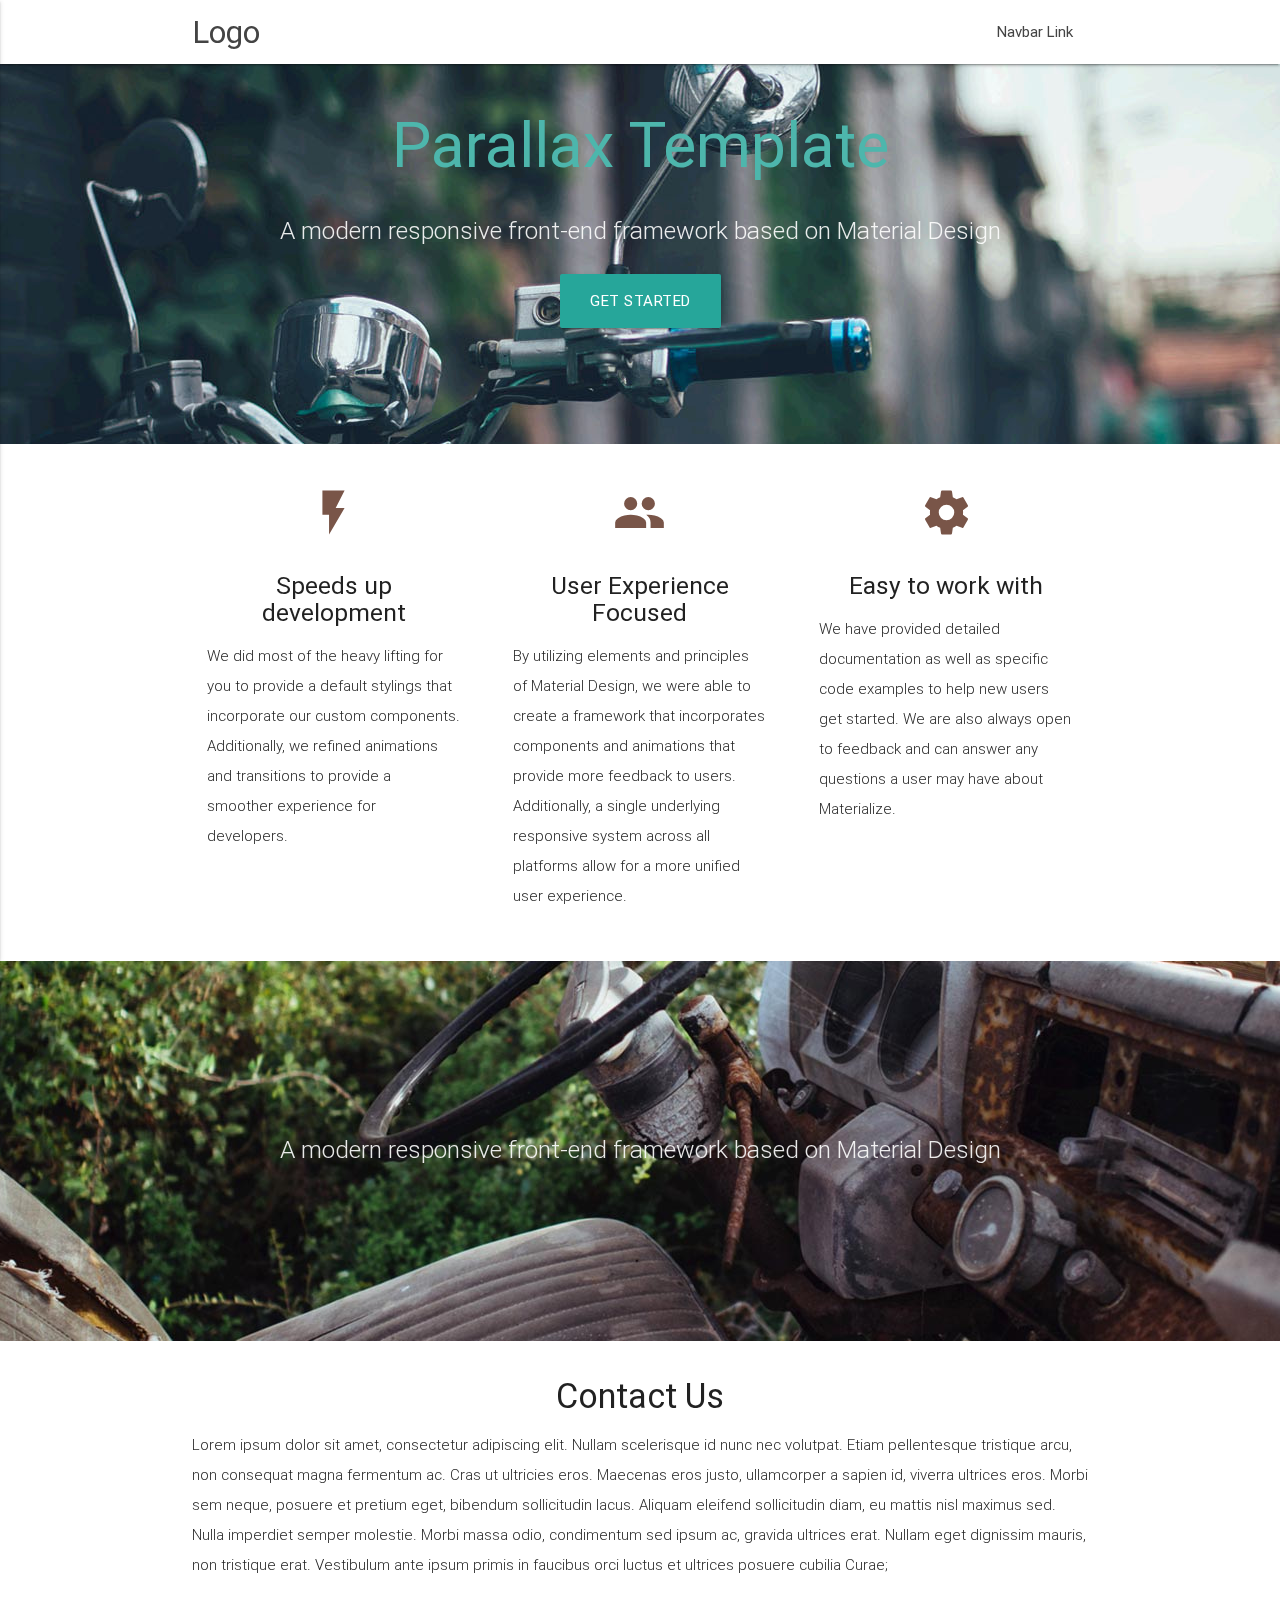
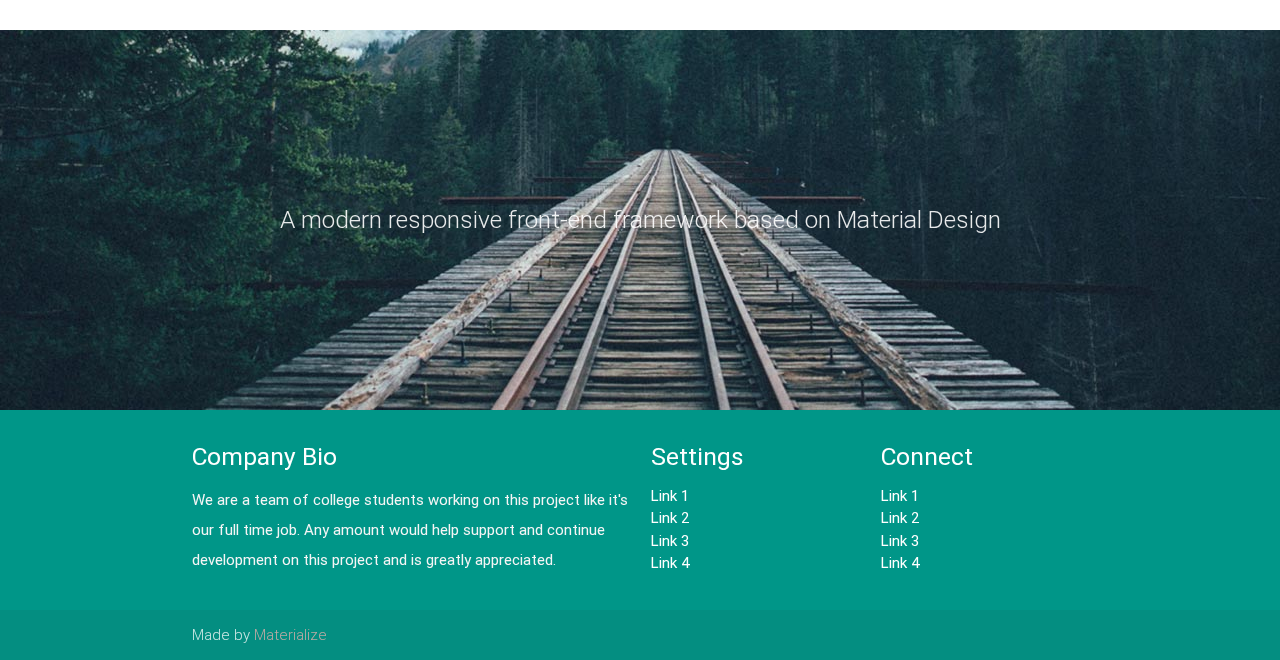
==== index.html @ 7198770c "Downloads Materailize template." ====
<!DOCTYPE html>
<html lang="en">
<head>
  <meta http-equiv="Content-Type" content="text/html; charset=UTF-8"/>
  <meta name="viewport" content="width=device-width, initial-scale=1, maximum-scale=1.0, user-scalable=no"/>
  <title>Parallax Template - Materialize</title>

  <!-- CSS  -->
  <link href="https://fonts.googleapis.com/icon?family=Material+Icons" rel="stylesheet">
  <link href="css/materialize.css" type="text/css" rel="stylesheet" media="screen,projection"/>
  <link href="css/style.css" type="text/css" rel="stylesheet" media="screen,projection"/>
</head>
<body>
  <nav class="white" role="navigation">
    <div class="nav-wrapper container">
      <a id="logo-container" href="#" class="brand-logo">Logo</a>
      <ul class="right hide-on-med-and-down">
        <li><a href="#">Navbar Link</a></li>
      </ul>

      <ul id="nav-mobile" class="side-nav">
        <li><a href="#">Navbar Link</a></li>
      </ul>
      <a href="#" data-activates="nav-mobile" class="button-collapse"><i class="material-icons">menu</i></a>
    </div>
  </nav>

  <div id="index-banner" class="parallax-container">
    <div class="section no-pad-bot">
      <div class="container">
        <br><br>
        <h1 class="header center teal-text text-lighten-2">Parallax Template</h1>
        <div class="row center">
          <h5 class="header col s12 light">A modern responsive front-end framework based on Material Design</h5>
        </div>
        <div class="row center">
          <a href="http://materializecss.com/getting-started.html" id="download-button" class="btn-large waves-effect waves-light teal lighten-1">Get Started</a>
        </div>
        <br><br>

      </div>
    </div>
    <div class="parallax"><img src="background1.jpg" alt="Unsplashed background img 1"></div>
  </div>


  <div class="container">
    <div class="section">

      <!--   Icon Section   -->
      <div class="row">
        <div class="col s12 m4">
          <div class="icon-block">
            <h2 class="center brown-text"><i class="material-icons">flash_on</i></h2>
            <h5 class="center">Speeds up development</h5>

            <p class="light">We did most of the heavy lifting for you to provide a default stylings that incorporate our custom components. Additionally, we refined animations and transitions to provide a smoother experience for developers.</p>
          </div>
        </div>

        <div class="col s12 m4">
          <div class="icon-block">
            <h2 class="center brown-text"><i class="material-icons">group</i></h2>
            <h5 class="center">User Experience Focused</h5>

            <p class="light">By utilizing elements and principles of Material Design, we were able to create a framework that incorporates components and animations that provide more feedback to users. Additionally, a single underlying responsive system across all platforms allow for a more unified user experience.</p>
          </div>
        </div>

        <div class="col s12 m4">
          <div class="icon-block">
            <h2 class="center brown-text"><i class="material-icons">settings</i></h2>
            <h5 class="center">Easy to work with</h5>

            <p class="light">We have provided detailed documentation as well as specific code examples to help new users get started. We are also always open to feedback and can answer any questions a user may have about Materialize.</p>
          </div>
        </div>
      </div>

    </div>
  </div>


  <div class="parallax-container valign-wrapper">
    <div class="section no-pad-bot">
      <div class="container">
        <div class="row center">
          <h5 class="header col s12 light">A modern responsive front-end framework based on Material Design</h5>
        </div>
      </div>
    </div>
    <div class="parallax"><img src="background2.jpg" alt="Unsplashed background img 2"></div>
  </div>

  <div class="container">
    <div class="section">

      <div class="row">
        <div class="col s12 center">
          <h3><i class="mdi-content-send brown-text"></i></h3>
          <h4>Contact Us</h4>
          <p class="left-align light">Lorem ipsum dolor sit amet, consectetur adipiscing elit. Nullam scelerisque id nunc nec volutpat. Etiam pellentesque tristique arcu, non consequat magna fermentum ac. Cras ut ultricies eros. Maecenas eros justo, ullamcorper a sapien id, viverra ultrices eros. Morbi sem neque, posuere et pretium eget, bibendum sollicitudin lacus. Aliquam eleifend sollicitudin diam, eu mattis nisl maximus sed. Nulla imperdiet semper molestie. Morbi massa odio, condimentum sed ipsum ac, gravida ultrices erat. Nullam eget dignissim mauris, non tristique erat. Vestibulum ante ipsum primis in faucibus orci luctus et ultrices posuere cubilia Curae;</p>
        </div>
      </div>

    </div>
  </div>


  <div class="parallax-container valign-wrapper">
    <div class="section no-pad-bot">
      <div class="container">
        <div class="row center">
          <h5 class="header col s12 light">A modern responsive front-end framework based on Material Design</h5>
        </div>
      </div>
    </div>
    <div class="parallax"><img src="background3.jpg" alt="Unsplashed background img 3"></div>
  </div>

  <footer class="page-footer teal">
    <div class="container">
      <div class="row">
        <div class="col l6 s12">
          <h5 class="white-text">Company Bio</h5>
          <p class="grey-text text-lighten-4">We are a team of college students working on this project like it's our full time job. Any amount would help support and continue development on this project and is greatly appreciated.</p>


        </div>
        <div class="col l3 s12">
          <h5 class="white-text">Settings</h5>
          <ul>
            <li><a class="white-text" href="#!">Link 1</a></li>
            <li><a class="white-text" href="#!">Link 2</a></li>
            <li><a class="white-text" href="#!">Link 3</a></li>
            <li><a class="white-text" href="#!">Link 4</a></li>
          </ul>
        </div>
        <div class="col l3 s12">
          <h5 class="white-text">Connect</h5>
          <ul>
            <li><a class="white-text" href="#!">Link 1</a></li>
            <li><a class="white-text" href="#!">Link 2</a></li>
            <li><a class="white-text" href="#!">Link 3</a></li>
            <li><a class="white-text" href="#!">Link 4</a></li>
          </ul>
        </div>
      </div>
    </div>
    <div class="footer-copyright">
      <div class="container">
      Made by <a class="brown-text text-lighten-3" href="http://materializecss.com">Materialize</a>
      </div>
    </div>
  </footer>


  <!--  Scripts-->
  <script src="https://code.jquery.com/jquery-2.1.1.min.js"></script>
  <script src="js/materialize.js"></script>
  <script src="js/init.js"></script>

  </body>
</html>
---- css/style.css ----
/* Custom Stylesheet */
/**
 * Use this file to override Materialize files so you can update
 * the core Materialize files in the future
 *
 * Made By MaterializeCSS.com
 */

nav ul a,
nav .brand-logo {
  color: #444;
}

p {
  line-height: 2rem;
}

.button-collapse {
  color: #26a69a;
}

.parallax-container {
  min-height: 380px;
  line-height: 0;
  height: auto;
  color: rgba(255,255,255,.9);
}
  .parallax-container .section {
    width: 100%;
  }

@media only screen and (max-width : 992px) {
  .parallax-container .section {
    position: absolute;
    top: 40%;
  }
  #index-banner .section {
    top: 10%;
  }
}

@media only screen and (max-width : 600px) {
  #index-banner .section {
    top: 0;
  }
}

.icon-block {
  padding: 0 15px;
}
.icon-block .material-icons {
  font-size: inherit;
}

footer.page-footer {
  margin: 0;
}
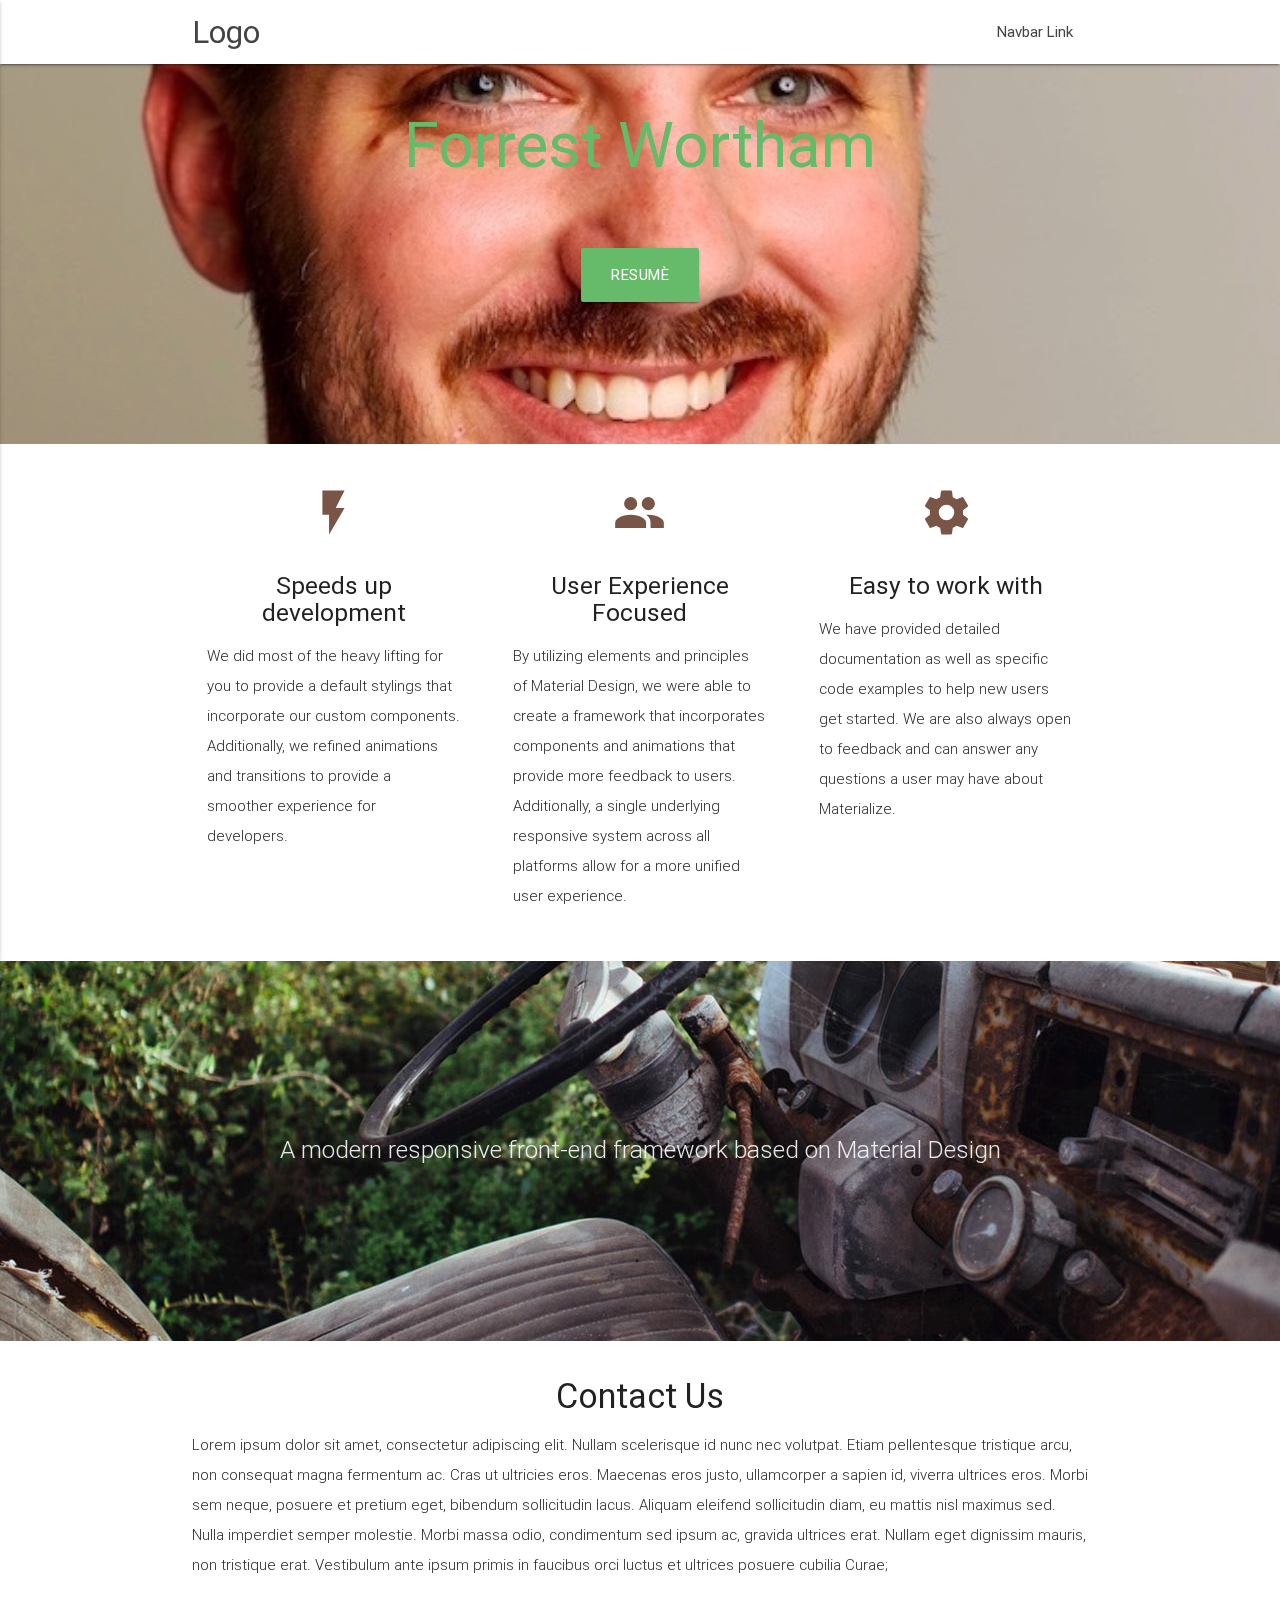
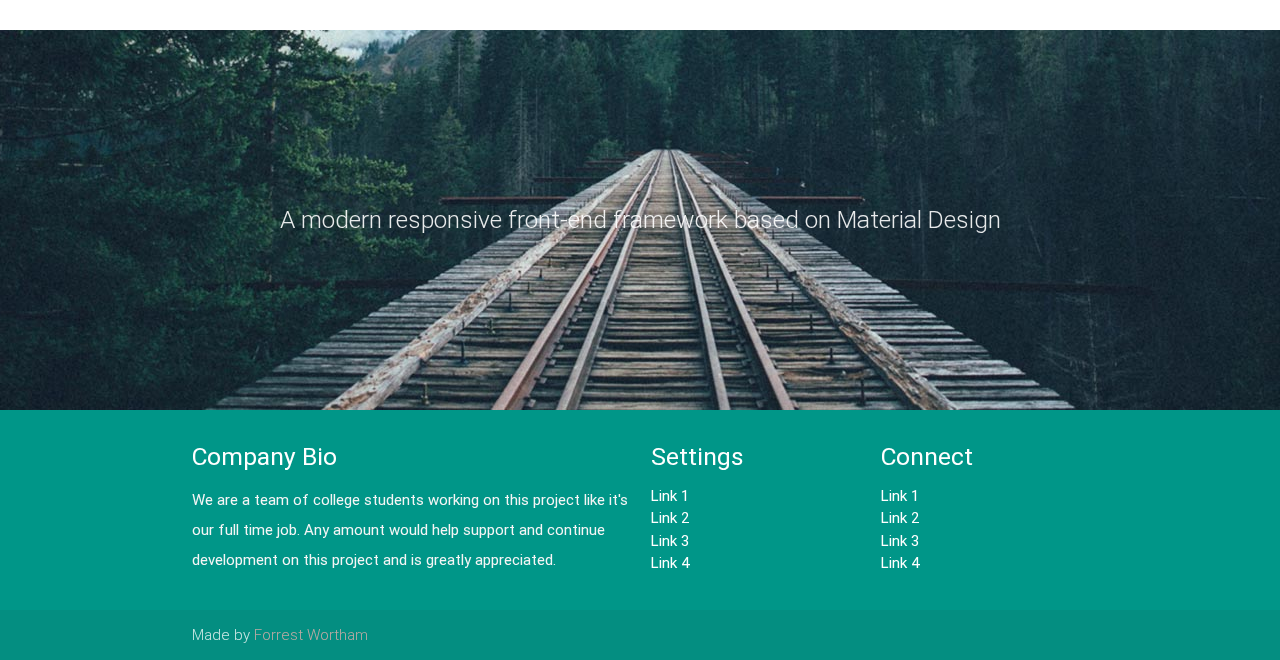
==== commit f403ee7c: "Adds profile pic as background pic #1 and download btn takes to resume.pdf" ====
--- a/index.html
+++ b/index.html
@@ -3,7 +3,7 @@
 <head>
   <meta http-equiv="Content-Type" content="text/html; charset=UTF-8"/>
   <meta name="viewport" content="width=device-width, initial-scale=1, maximum-scale=1.0, user-scalable=no"/>
-  <title>Parallax Template - Materialize</title>
+  <title>Forrest Wortham</title>
 
   <!-- CSS  -->
   <link href="https://fonts.googleapis.com/icon?family=Material+Icons" rel="stylesheet">
@@ -29,18 +29,18 @@
     <div class="section no-pad-bot">
       <div class="container">
         <br><br>
-        <h1 class="header center teal-text text-lighten-2">Parallax Template</h1>
+        <h1 class="header center green-text text-lighten-1">Forrest Wortham</h1>
         <div class="row center">
-          <h5 class="header col s12 light">A modern responsive front-end framework based on Material Design</h5>
+          <h5 class="header col s12 light"></h5>
         </div>
         <div class="row center">
-          <a href="http://materializecss.com/getting-started.html" id="download-button" class="btn-large waves-effect waves-light teal lighten-1">Get Started</a>
+          <a href="Wortham-Forrest_Resume-pics.pdf" id="download-button" class="btn-large waves-effect waves-light green lighten-1">Resumè</a>
         </div>
         <br><br>
 
       </div>
     </div>
-    <div class="parallax"><img src="background1.jpg" alt="Unsplashed background img 1"></div>
+    <div class="parallax"><img src="website-profile.jpg" alt="Unsplashed background img 1"></div>
   </div>
 
 
@@ -149,7 +149,7 @@
     </div>
     <div class="footer-copyright">
       <div class="container">
-      Made by <a class="brown-text text-lighten-3" href="http://materializecss.com">Materialize</a>
+      Made by <a class="brown-text text-lighten-3" href="!#">Forrest Wortham</a>
       </div>
     </div>
   </footer>
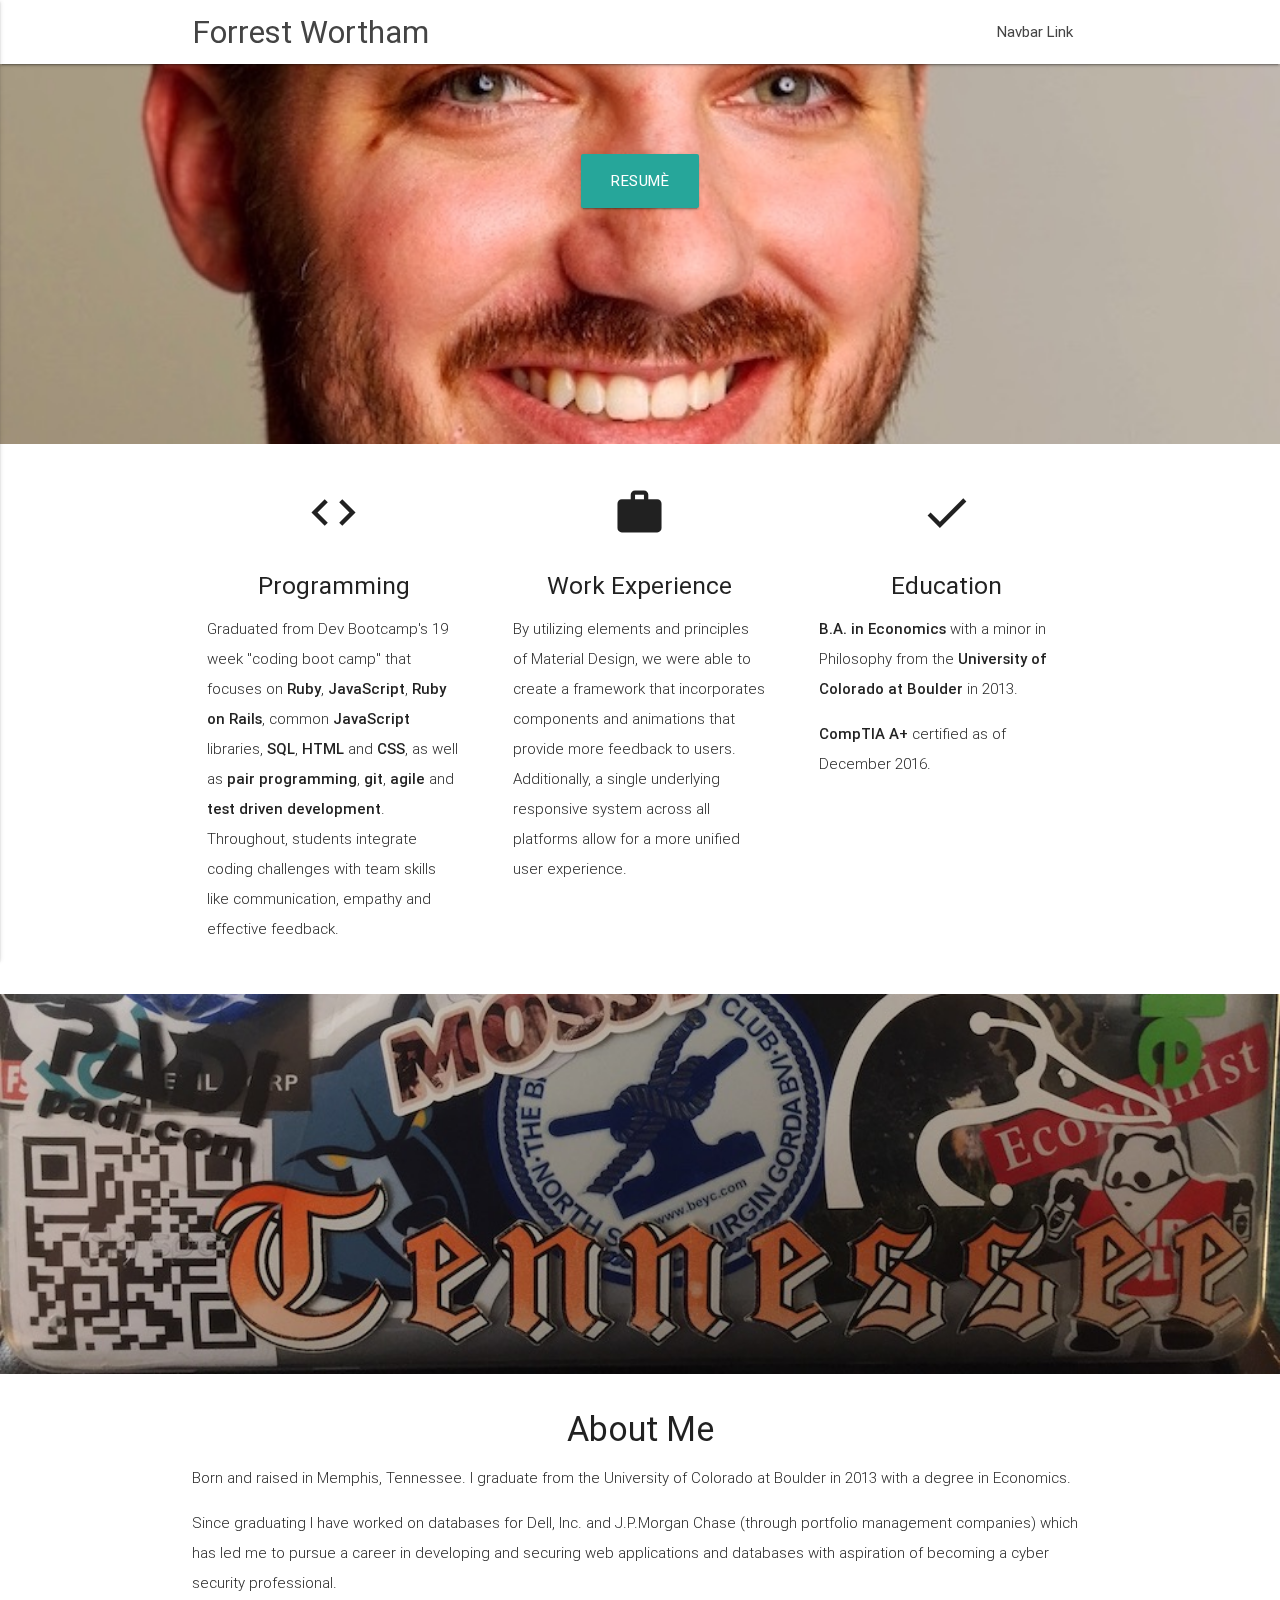
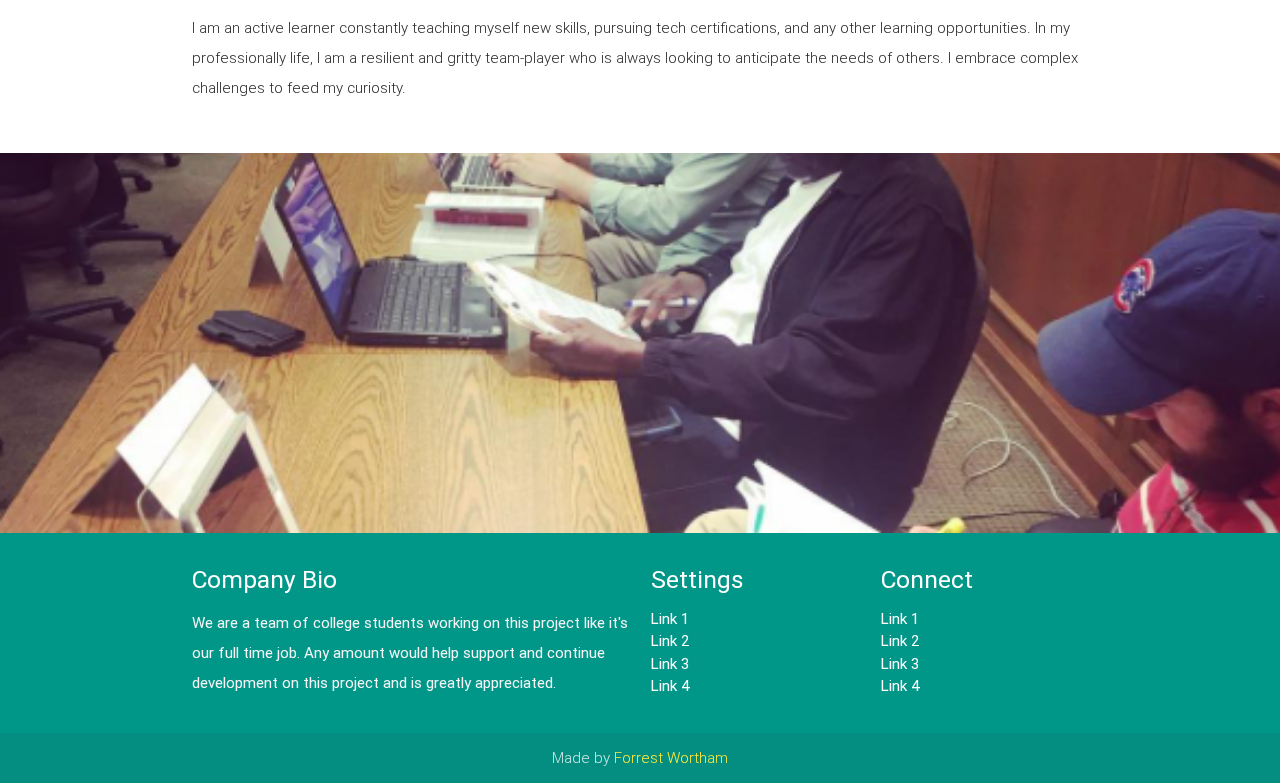
==== commit 9f026bcd: "Adds content and pictures about myself." ====
--- a/index.html
+++ b/index.html
@@ -13,7 +13,7 @@
 <body>
   <nav class="white" role="navigation">
     <div class="nav-wrapper container">
-      <a id="logo-container" href="#" class="brand-logo">Logo</a>
+      <a id="logo-container" href="#" class="brand-logo">Forrest Wortham</a>
       <ul class="right hide-on-med-and-down">
         <li><a href="#">Navbar Link</a></li>
       </ul>
@@ -29,12 +29,12 @@
     <div class="section no-pad-bot">
       <div class="container">
         <br><br>
-        <h1 class="header center green-text text-lighten-1">Forrest Wortham</h1>
+        <h1 class="header center teal-text text-lighten-1"></h1>
         <div class="row center">
           <h5 class="header col s12 light"></h5>
         </div>
         <div class="row center">
-          <a href="Wortham-Forrest_Resume-pics.pdf" id="download-button" class="btn-large waves-effect waves-light green lighten-1">Resumè</a>
+          <a href="Wortham-Forrest_Resume-pics.pdf" id="download-button" class="btn-large waves-effect waves-light teal lighten-1">Resumè</a>
         </div>
         <br><br>
 
@@ -51,17 +51,17 @@
       <div class="row">
         <div class="col s12 m4">
           <div class="icon-block">
-            <h2 class="center brown-text"><i class="material-icons">flash_on</i></h2>
-            <h5 class="center">Speeds up development</h5>
+            <h2 class="center balck-text"><i class="material-icons">code</i></h2>
+            <h5 class="center">Programming</h5>
 
-            <p class="light">We did most of the heavy lifting for you to provide a default stylings that incorporate our custom components. Additionally, we refined animations and transitions to provide a smoother experience for developers.</p>
+            <p class="light">Graduated from Dev Bootcamp's 19 week "coding boot camp" that focuses on <strong>Ruby</strong>, <strong>JavaScript</strong>, <strong>Ruby on Rails</strong>, common <strong>JavaScript</strong> libraries, <strong>SQL</strong>, <strong>HTML</strong> and <strong>CSS</strong>, as well as <strong>pair programming</strong>, <strong>git</strong>, <strong>agile</strong> and <strong>test driven development</strong>. Throughout, students integrate coding challenges with team skills like communication, empathy and effective feedback.</p>
           </div>
         </div>
 
         <div class="col s12 m4">
           <div class="icon-block">
-            <h2 class="center brown-text"><i class="material-icons">group</i></h2>
-            <h5 class="center">User Experience Focused</h5>
+            <h2 class="center balck-text"><i class="material-icons">work</i></h2>
+            <h5 class="center">Work Experience</h5>
 
             <p class="light">By utilizing elements and principles of Material Design, we were able to create a framework that incorporates components and animations that provide more feedback to users. Additionally, a single underlying responsive system across all platforms allow for a more unified user experience.</p>
           </div>
@@ -69,10 +69,12 @@
 
         <div class="col s12 m4">
           <div class="icon-block">
-            <h2 class="center brown-text"><i class="material-icons">settings</i></h2>
-            <h5 class="center">Easy to work with</h5>
+            <h2 class="center balck-text"><i class="material-icons">done</i></h2>
+            <h5 class="center">Education</h5>
 
-            <p class="light">We have provided detailed documentation as well as specific code examples to help new users get started. We are also always open to feedback and can answer any questions a user may have about Materialize.</p>
+            <p class="light"><strong>B.A. in Economics</strong> with a minor in Philosophy from the <strong>University of Colorado at Boulder</strong> in 2013.</p>
+
+            <p class="light"><strong>CompTIA A+</strong> certified as of December 2016.</p>
           </div>
         </div>
       </div>
@@ -85,11 +87,11 @@
     <div class="section no-pad-bot">
       <div class="container">
         <div class="row center">
-          <h5 class="header col s12 light">A modern responsive front-end framework based on Material Design</h5>
+          <h5 class="header col s12 light"></h5>
         </div>
       </div>
     </div>
-    <div class="parallax"><img src="background2.jpg" alt="Unsplashed background img 2"></div>
+    <div class="parallax"><img src="laptop_case.jpg" alt="Unsplashed background img 2"></div>
   </div>
 
   <div class="container">
@@ -98,8 +100,10 @@
       <div class="row">
         <div class="col s12 center">
           <h3><i class="mdi-content-send brown-text"></i></h3>
-          <h4>Contact Us</h4>
-          <p class="left-align light">Lorem ipsum dolor sit amet, consectetur adipiscing elit. Nullam scelerisque id nunc nec volutpat. Etiam pellentesque tristique arcu, non consequat magna fermentum ac. Cras ut ultricies eros. Maecenas eros justo, ullamcorper a sapien id, viverra ultrices eros. Morbi sem neque, posuere et pretium eget, bibendum sollicitudin lacus. Aliquam eleifend sollicitudin diam, eu mattis nisl maximus sed. Nulla imperdiet semper molestie. Morbi massa odio, condimentum sed ipsum ac, gravida ultrices erat. Nullam eget dignissim mauris, non tristique erat. Vestibulum ante ipsum primis in faucibus orci luctus et ultrices posuere cubilia Curae;</p>
+          <h4>About Me</h4>
+          <p class="left-align light">Born and raised in Memphis, Tennessee. I graduate from the University of Colorado at Boulder in 2013 with a degree in Economics.</p>
+          <p class="left-align light">Since graduating I have worked on databases for Dell, Inc. and J.P.Morgan Chase (through portfolio management companies) which has led me to pursue a career in developing and securing web applications and databases with aspiration of becoming a cyber security professional.</p>
+          <p class="left-align light">I am an active learner constantly teaching myself new skills, pursuing tech certifications, and any other learning opportunities. In my professionally life, I am a resilient and gritty team-player who is always looking to anticipate the needs of others. I embrace complex challenges to feed my curiosity.</p>
         </div>
       </div>
 
@@ -111,11 +115,11 @@
     <div class="section no-pad-bot">
       <div class="container">
         <div class="row center">
-          <h5 class="header col s12 light">A modern responsive front-end framework based on Material Design</h5>
+          <h5 class="header col s12 light"></h5>
         </div>
       </div>
     </div>
-    <div class="parallax"><img src="background3.jpg" alt="Unsplashed background img 3"></div>
+    <div class="parallax"><img src="working.jpg" alt="Unsplashed background img 3"></div>
   </div>
 
   <footer class="page-footer teal">
@@ -149,7 +153,7 @@
     </div>
     <div class="footer-copyright">
       <div class="container">
-      Made by <a class="brown-text text-lighten-3" href="!#">Forrest Wortham</a>
+      Made by <a class="yellow-text text-lighten" href="https://www.linkedin.com/in/fwortham4">Forrest Wortham</a>
       </div>
     </div>
   </footer>
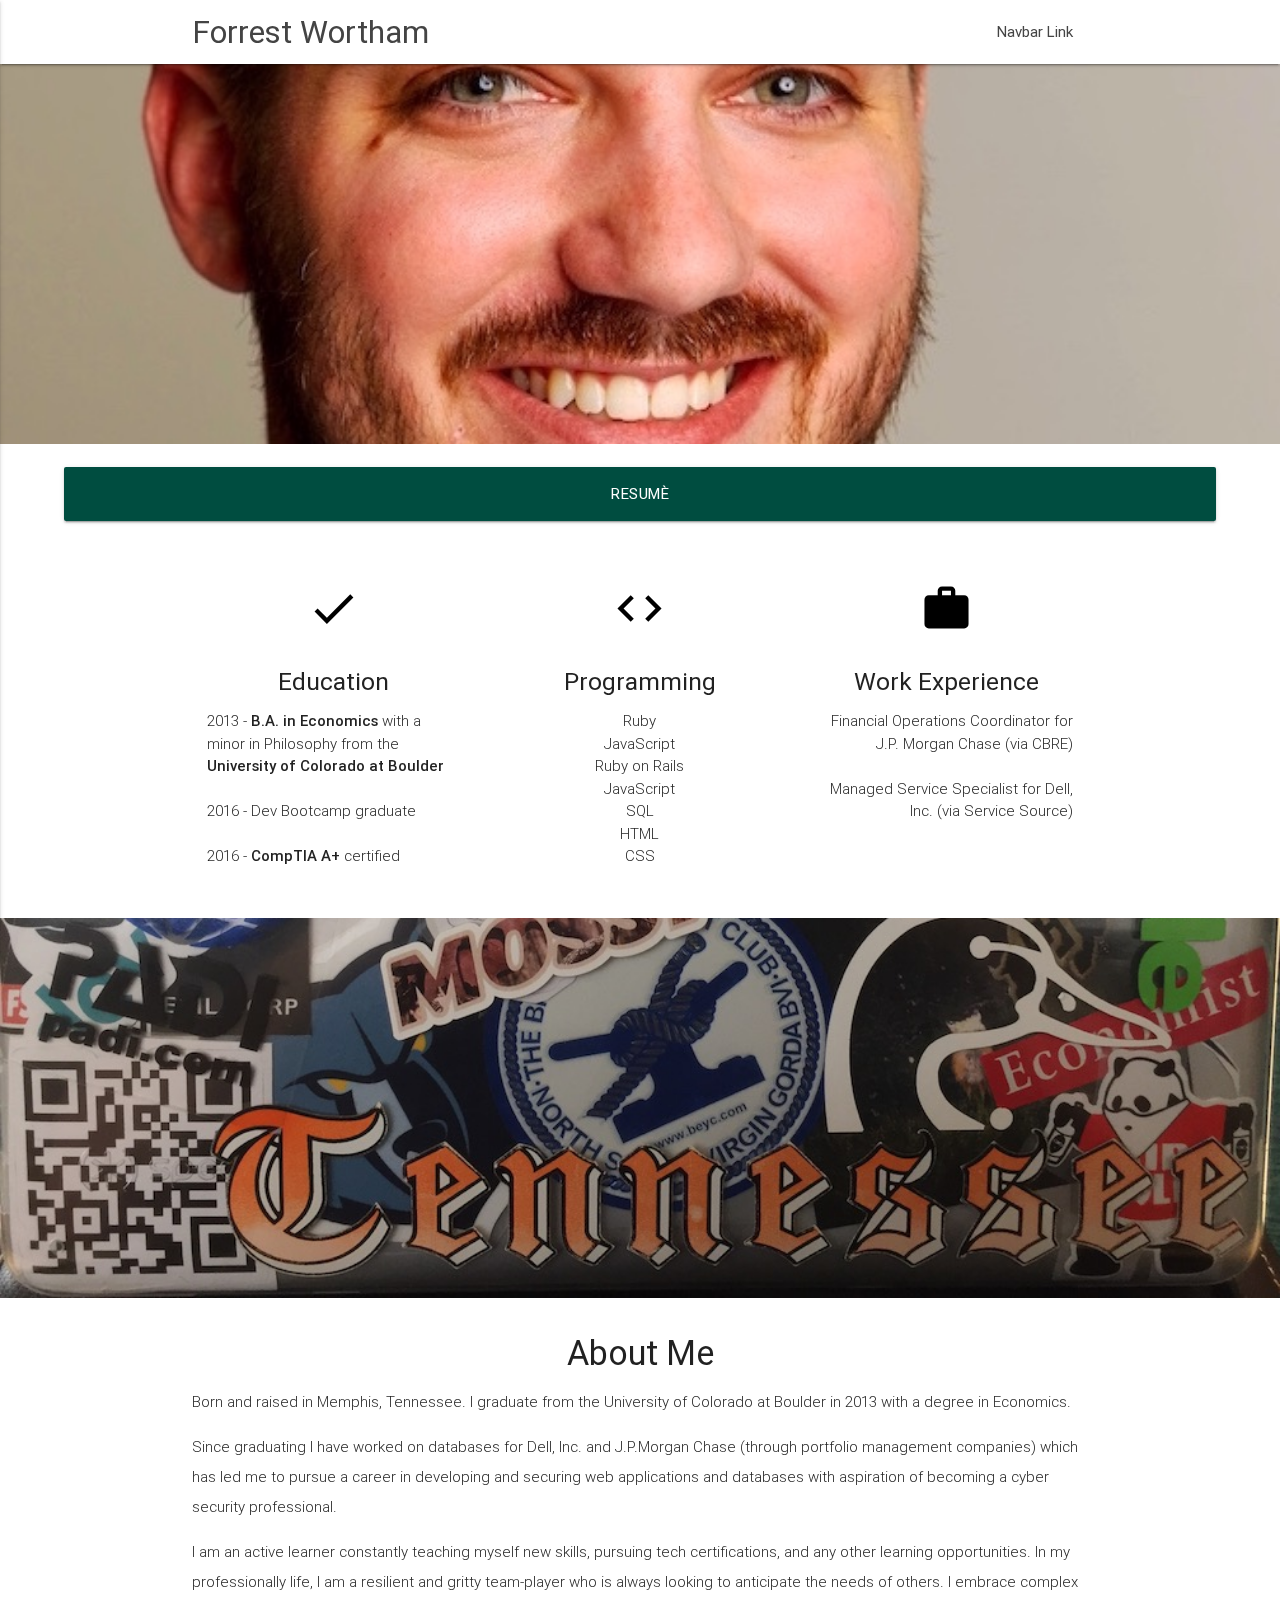
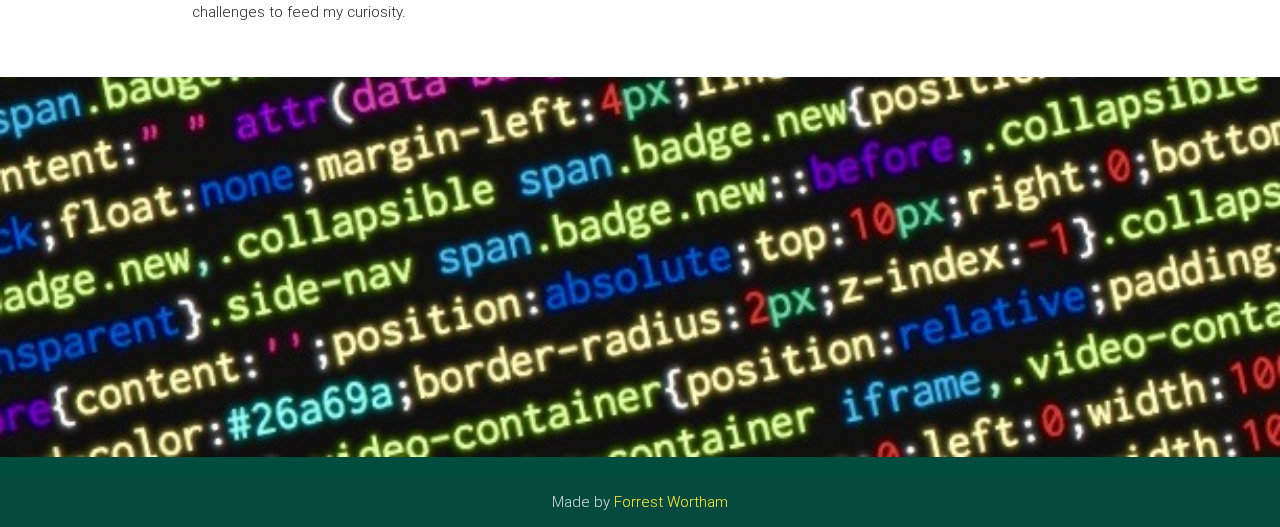
==== commit 21348450: "Styling changes." ====
--- a/index.html
+++ b/index.html
@@ -26,23 +26,13 @@
   </nav>
 
   <div id="index-banner" class="parallax-container">
-    <div class="section no-pad-bot">
-      <div class="container">
-        <br><br>
-        <h1 class="header center teal-text text-lighten-1"></h1>
-        <div class="row center">
-          <h5 class="header col s12 light"></h5>
-        </div>
-        <div class="row center">
-          <a href="Wortham-Forrest_Resume-pics.pdf" id="download-button" class="btn-large waves-effect waves-light teal lighten-1">Resumè</a>
-        </div>
-        <br><br>
-
-      </div>
-    </div>
     <div class="parallax"><img src="website-profile.jpg" alt="Unsplashed background img 1"></div>
   </div>
 
+  <div class="row center">
+    <br>
+    <a href="Wortham-Forrest_Resume-pics.pdf" id="download-button" class="btn-large waves-effect waves-light teal darken-4">Resumè</a>
+  </div>
 
   <div class="container">
     <div class="section">
@@ -51,30 +41,41 @@
       <div class="row">
         <div class="col s12 m4">
           <div class="icon-block">
-            <h2 class="center balck-text"><i class="material-icons">code</i></h2>
-            <h5 class="center">Programming</h5>
 
-            <p class="light">Graduated from Dev Bootcamp's 19 week "coding boot camp" that focuses on <strong>Ruby</strong>, <strong>JavaScript</strong>, <strong>Ruby on Rails</strong>, common <strong>JavaScript</strong> libraries, <strong>SQL</strong>, <strong>HTML</strong> and <strong>CSS</strong>, as well as <strong>pair programming</strong>, <strong>git</strong>, <strong>agile</strong> and <strong>test driven development</strong>. Throughout, students integrate coding challenges with team skills like communication, empathy and effective feedback.</p>
+            <h2 class="center black-text"><i class="material-icons">done</i></h2>
+            <h5 class="center">Education</h5>
+            <ul>
+              <li class="light">2013 - <strong>B.A. in Economics</strong> with a minor in Philosophy from the <strong>University of Colorado at Boulder</strong></li><br>
+
+              <li class="light">2016 - Dev Bootcamp graduate<strong></li><br>
+
+              <li class="light">2016 - <strong>CompTIA A+</strong> certified</li>
+            </ul>
+
           </div>
         </div>
 
         <div class="col s12 m4">
           <div class="icon-block">
-            <h2 class="center balck-text"><i class="material-icons">work</i></h2>
-            <h5 class="center">Work Experience</h5>
 
-            <p class="light">By utilizing elements and principles of Material Design, we were able to create a framework that incorporates components and animations that provide more feedback to users. Additionally, a single underlying responsive system across all platforms allow for a more unified user experience.</p>
+            <h2 class="center black-text"><i class="material-icons">code</i></h2>
+            <h5 class="center">Programming</h5>
+            <ul class="center-align light">
+              <li>Ruby</li><li>JavaScript</li><li>Ruby on Rails</li><li>JavaScript</li><li>SQL</li><li>HTML</li><li>CSS</li>
+            </ul>
           </div>
         </div>
 
         <div class="col s12 m4">
           <div class="icon-block">
-            <h2 class="center balck-text"><i class="material-icons">done</i></h2>
-            <h5 class="center">Education</h5>
+            <h2 class="center black-text"><i class="material-icons">work</i></h2>
+            <h5 class="center">Work Experience</h5>
 
-            <p class="light"><strong>B.A. in Economics</strong> with a minor in Philosophy from the <strong>University of Colorado at Boulder</strong> in 2013.</p>
-
-            <p class="light"><strong>CompTIA A+</strong> certified as of December 2016.</p>
+            <ul class="right-align light">
+              <li>Financial Operations Coordinator for J.P. Morgan Chase (via CBRE)</li><br>
+              <li>Managed Service Specialist for Dell, Inc. (via Service Source)</li>
+              <li></li>
+            </ul>
           </div>
         </div>
       </div>
@@ -84,13 +85,6 @@
 
 
   <div class="parallax-container valign-wrapper">
-    <div class="section no-pad-bot">
-      <div class="container">
-        <div class="row center">
-          <h5 class="header col s12 light"></h5>
-        </div>
-      </div>
-    </div>
     <div class="parallax"><img src="laptop_case.jpg" alt="Unsplashed background img 2"></div>
   </div>
 
@@ -119,38 +113,10 @@
         </div>
       </div>
     </div>
-    <div class="parallax"><img src="working.jpg" alt="Unsplashed background img 3"></div>
+    <div class="parallax"><img src="code-blur.jpg" alt="Unsplashed background img 3"></div>
   </div>
 
-  <footer class="page-footer teal">
-    <div class="container">
-      <div class="row">
-        <div class="col l6 s12">
-          <h5 class="white-text">Company Bio</h5>
-          <p class="grey-text text-lighten-4">We are a team of college students working on this project like it's our full time job. Any amount would help support and continue development on this project and is greatly appreciated.</p>
-
-
-        </div>
-        <div class="col l3 s12">
-          <h5 class="white-text">Settings</h5>
-          <ul>
-            <li><a class="white-text" href="#!">Link 1</a></li>
-            <li><a class="white-text" href="#!">Link 2</a></li>
-            <li><a class="white-text" href="#!">Link 3</a></li>
-            <li><a class="white-text" href="#!">Link 4</a></li>
-          </ul>
-        </div>
-        <div class="col l3 s12">
-          <h5 class="white-text">Connect</h5>
-          <ul>
-            <li><a class="white-text" href="#!">Link 1</a></li>
-            <li><a class="white-text" href="#!">Link 2</a></li>
-            <li><a class="white-text" href="#!">Link 3</a></li>
-            <li><a class="white-text" href="#!">Link 4</a></li>
-          </ul>
-        </div>
-      </div>
-    </div>
+  <footer class="page-footer teal darken-4">
     <div class="footer-copyright">
       <div class="container">
       Made by <a class="yellow-text text-lighten" href="https://www.linkedin.com/in/fwortham4">Forrest Wortham</a>
